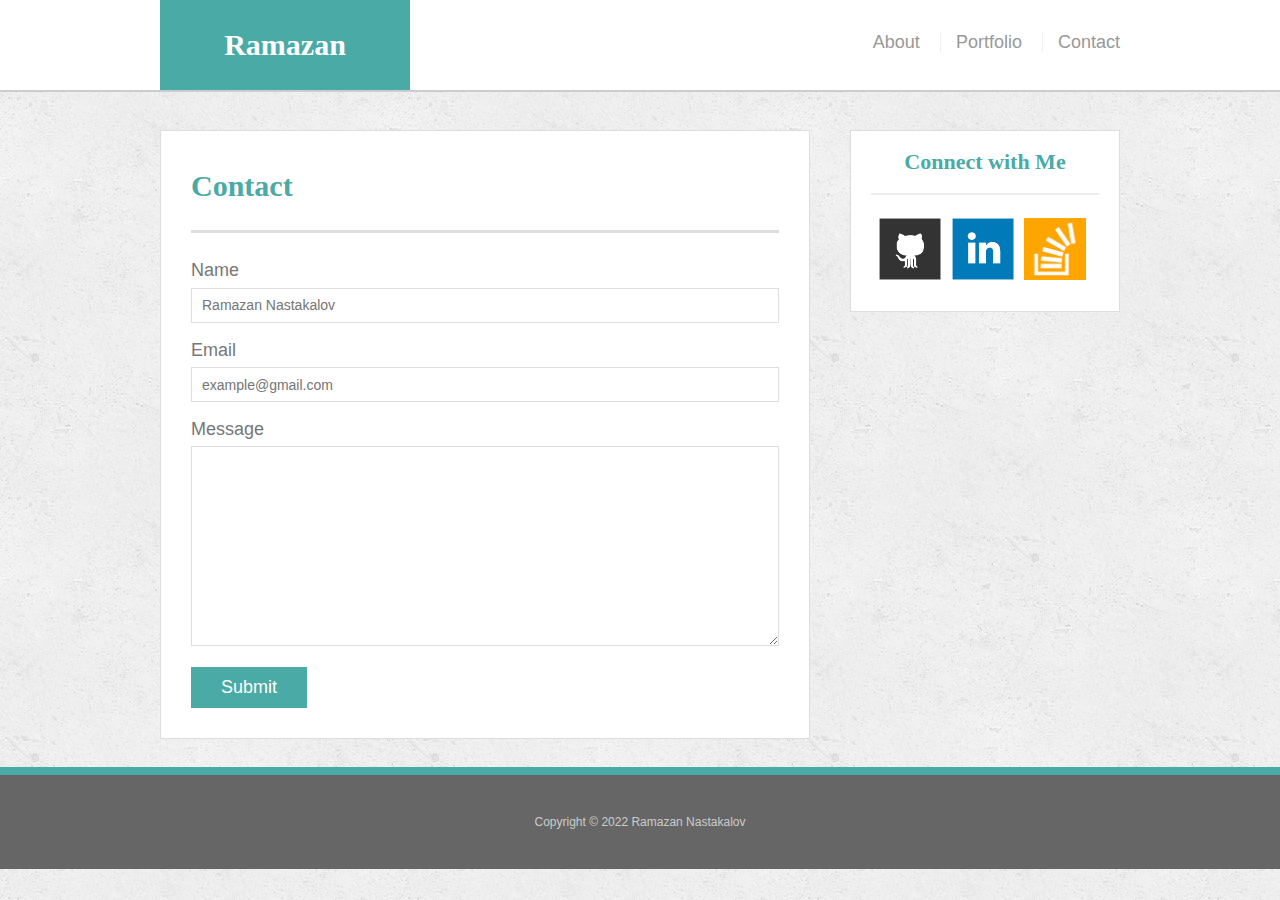
==== contact.html @ 053be617 "project finish" ====
<!DOCTYPE html>
<html lang="en">
<head>
    <meta charset="UTF-8">
    <meta http-equiv="X-UA-Compatible" content="IE=edge">
    <meta name="viewport" content="width=device-width, initial-scale=1.0">
    <link rel="stylesheet" href="./assets/css/reset.css">
    <link rel="stylesheet" href="./assets/css/style.css">
    <title>Contact | Ramazan Nastakalov</title>
</head>
<body>
    
    <!-- HEADER START -->

    <header>
        <div class="content-bar">
            <a href="./index.html" class="logo">Ramazan</a>

            <nav class="navigation-bar">
                    <a href="./index.html">About</a>
                    <a href="./portfolio.html">Portfolio</a>
                    <a href="./contact.html">Contact</a>
            </nav>
        </div>
    </header>

    <!-- HEADER END -->

    <!-- CONTACT START -->

    <div class="main-content-area" style="height: 607px;">
        <section>
            <h1 class="section-title">Contact</h1>
            <form action="#">
                <label required for="ad">Name</label>
                <input type="text" id="ad" placeholder="Ramazan Nastakalov">
                <label required for="email">Email</label>
                <input type="email" id="ad" placeholder="example@gmail.com">
                <label required for="message">Message</label>
                <textarea id="message" style="height: 200px;"></textarea>
                <button class="submit" type="submit">Submit</button>
            </form>
        </section>

        <aside>
            <h2 class="media-title">Connect with Me</h2>
                <a href="https://github.com/Nastakalow" target="_blank"><img class="media" src="./assets/images/github-128.png" alt=""></a>
                <a href="https://az.linkedin.com/in/ramazan-nastakalov-4286b220a/en?original_referer=https%3A%2F%2Fwww.linkedin.com%2F" target="_blank"><img class="media" src="./assets/images/linkedin-128.png" alt=""></a>
                <a href="https://stackoverflow.com/users/19700650/ramazan-nastakalov" target="_blank"><img class="media" src="./assets/images/stackoverflow-128.png" alt=""></a>
        </aside>
    </div>

    <!-- CONTACT END -->


    <!-- FOOTER START -->

    <footer>
        <p>Copyright © 2022 Ramazan Nastakalov</p>
    </footer>

    <!-- FOOTER END -->
    
</body>
</html>
---- assets/css/style.css ----
*{
    box-sizing: border-box;
}

body{
    font-family: Arial, "Helvetica Neue", Helvetica, sans-serif;
    font-size: 18px;
    line-height: 34px;
    color: #777;
    background-image: url("../images/concrete_seamless.png")
}


/* HEADER START */

header{
    position: fixed;
    top: 0;
    width: 100%;
    border-bottom: 2px solid #ccc;
    background-color: #fff;
    z-index: 9999;

}

.content-bar{
    width: 960px;
    margin: 0 auto;
}

.logo{
    display: inline-block;
    width: 250px;
    height: 90px;
    font-family: Georgia, Times, "Times New Roman", serif;
    font-size: 30px;
    font-weight: 700;
    line-height: 90px;
    background-color: #4aaaa5;
    color: #fff;
    text-align: center;
    text-decoration: none;
}

.navigation-bar{
    float: right;
    margin-top: 25px;
}

nav a{
    text-decoration: none;
    color: #999;
    border-left: 1px solid #efefef;
    padding-left: 15px;
    margin-left: 15px;
    line-height: 18px;
    text-decoration: none;
}

a:first-child{
    border-left: 0;
}

/* HEADER END */



/* ABOUT ME START */

.main-content-area{
    width: 960px;
    margin: 130px auto 30px auto;
}

h1, h2, h3 {
    font-family: Georgia, Times, "Times New Roman", serif;
    font-weight: 700;
    color: #4aaaa5;
    margin-bottom: 30px;
}


.section-title{
    padding-bottom: 20px;
    font-size: 30px;
    line-height: 49px;
    border-bottom: 3px solid #ddd;
}

.profile-photo{
    width: 200px;
    float: left;
    margin-right: 20px;
}

section{
    border: 1px solid #ddd;
    float: left;
    width: 650px;
    background-color: #fff;
    padding: 30px;
}

aside{
    border: 1px solid #ddd;
    float: right;
    width: 270px;
    background-color: #fff;
    padding: 20px;
    text-align: center;
}

.media-title{
    font-size: 22px;
    padding-bottom: 20px;
    margin-bottom: 15px;
    line-height: 22px;
    border-bottom: 2px solid #eee;
}

.media{
    width: 62px;
    height: 62px;
    margin-top: 8px;
    margin-right: 5px;
}

/* ABOUT ME END */



/* PORTFOLIO STARTED */


.gallery{
    position: relative;
    float: left;
    width: 274px;
    margin: 5px 0 23px;
}

.gallery:last-child{
    margin-bottom: 0;
}

.gallery:nth-child(even) {
    margin-right: 40px;
}

.gallery img {
    width: 100%;
    border: 0 none;
    opacity: 0.8;
}

.gallery h3{
    position: absolute;
    bottom: 32px;
    width: 100%;
    padding: 15px;
    margin-bottom: 0;
    font-weight: 300;
    line-height: 30px;
    color: #fff;
    text-align: center;
    background: #4aaaa5;
    border-bottom: 0;
    font-size: 22px;
}

/* PORTFOLIO END */



/* CONTACT START */

form{
    margin-top: -10px;
}

input, textarea{
    width: 100%;
    height: 35px;
    padding: 0 10px;
    font-size: 14px;
    border: 1px solid #ddd;
    margin-bottom: 10px;
}

button{
    padding: 10px 30px;
    font-size: 18px;
    color: #fff;
    cursor: pointer;
    background: #4aaaa5;
    border: 0 none;
}

/* CONTACT END */



/* FOOTER START */

footer{
    padding: 30px 0;
    font-size: 12px;
    clear: both;
    color: #ccc;
    text-align: center;
    background: #666;
    border-top: 8px solid #4aaaa5; 
}

/* FOOTER END */
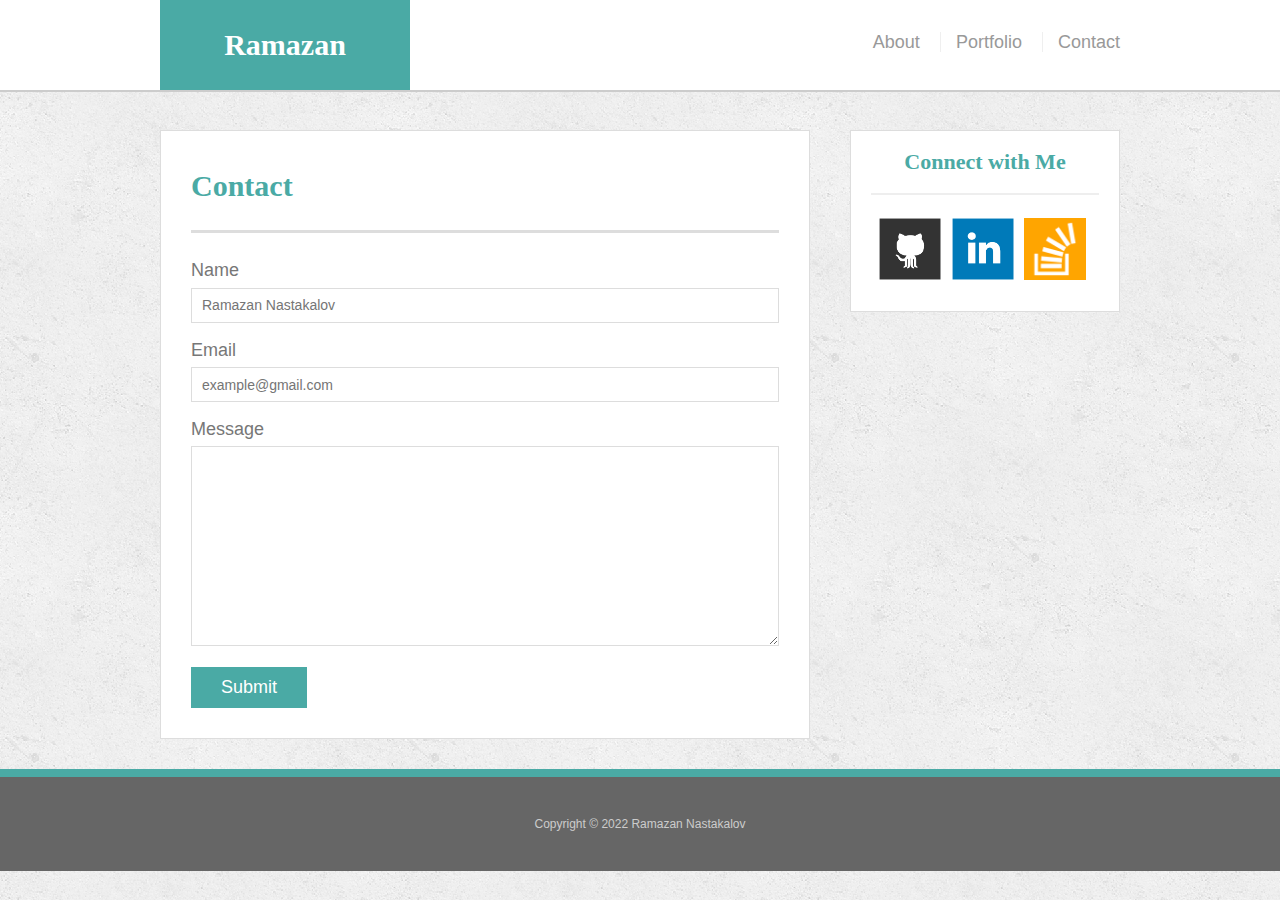
==== commit 1b829028: "clearfixed solving complate" ====
--- a/contact.html
+++ b/contact.html
@@ -28,7 +28,7 @@
 
     <!-- CONTACT START -->
 
-    <div class="main-content-area" style="height: 607px;">
+    <div class="main-content-area clearfix">
         <section>
             <h1 class="section-title">Contact</h1>
             <form action="#">
--- a/assets/css/style.css
+++ b/assets/css/style.css
@@ -72,6 +72,12 @@
     margin: 130px auto 30px auto;
 }
 
+.clearfix::after{
+    content: "";
+    display: block;
+    clear: both;
+}
+
 h1, h2, h3 {
     font-family: Georgia, Times, "Times New Roman", serif;
     font-weight: 700;
@@ -144,7 +150,7 @@
 }
 
 .gallery:nth-child(even) {
-    margin-right: 40px;
+    margin-right: 39px;
 }
 
 .gallery img {
